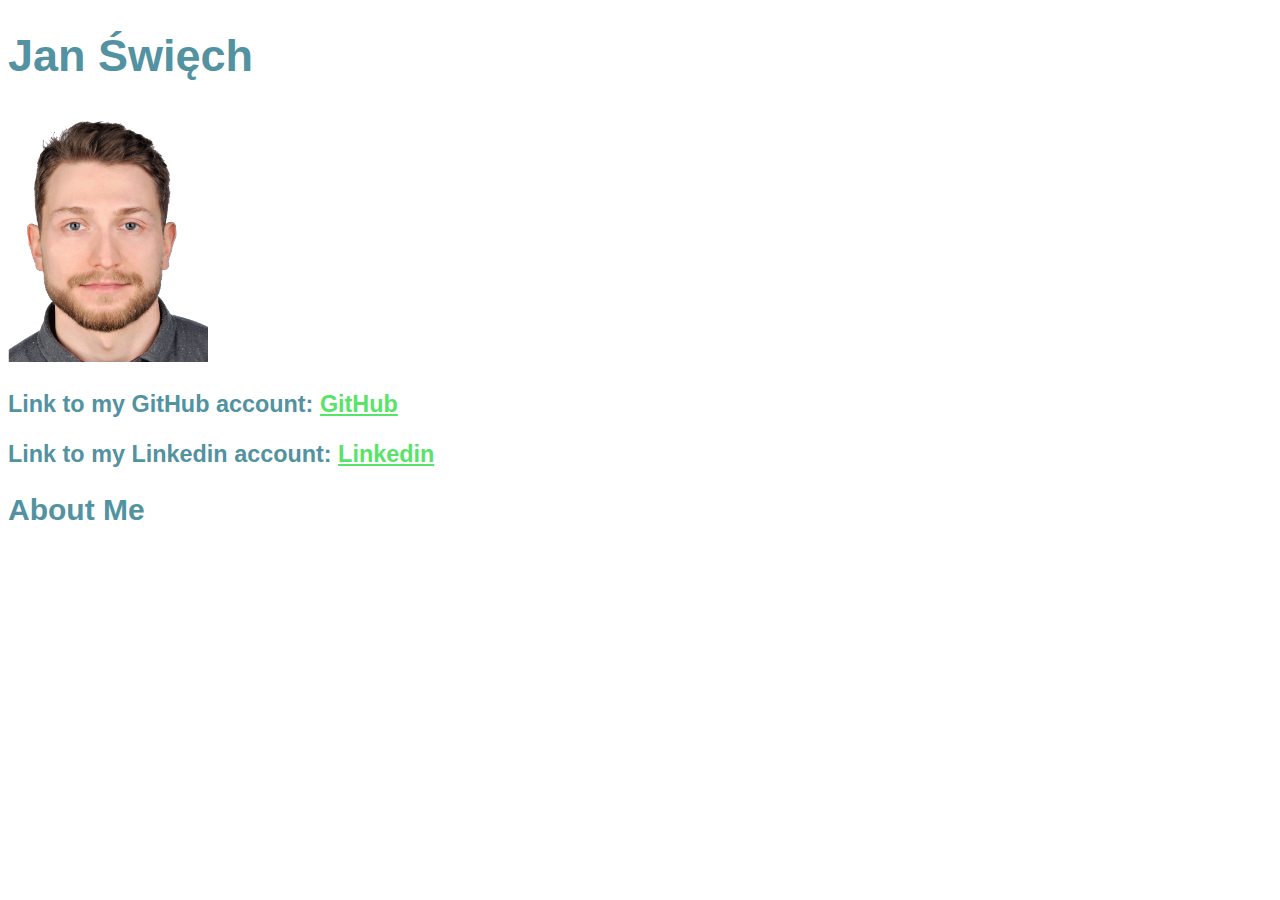
==== index.html @ 677b436c "Added main pic and some links" ====
<!DOCTYPE html>
<html lang="en">
  <head>
    <meta charset="UTF-8" />
    <meta name="viewport" content="width=device-width, initial-scale=1.0" />
    <title>Document</title>
    <link rel="stylesheet" href="style.css" type="text/css" />
  </head>
  <body>
    <h1>Jan Święch</h1>
    <img src="Images/main.png" width="200" height="250" />
    <h3>Link to my GitHub account: <a href="https://github.com/Swiech-Jan" target="_blank" title="My Github"> GitHub </a> 
    <h3>Link to my Linkedin account: <a href="https://www.linkedin.com/in/jan-%C5%9Bwi%C4%99ch-11257a197/" target="_blank" title="My Linkedin"> Linkedin </a>  
    <h2>About Me</h2>
    </body>
</html>
---- style.css ----
body {
  background-color: white;
  font-family: Verdana, Geneva, Tahoma, sans-serif;
  font-size: 20px;
  color: rgb(82, 146, 161);
}

h1 {
  font-family: Arial, Helvetica, sans-serif;
  font-size: 45px;
}
a:link {
  /*Unvisited link*/
  color: rgb(86, 228, 105);
}

a:visited {
  /*Visited link*/
  color: rgb(62, 163, 75);
}

a:hover {
  /*Hover link*/
  color: rgb(11, 145, 28);
}
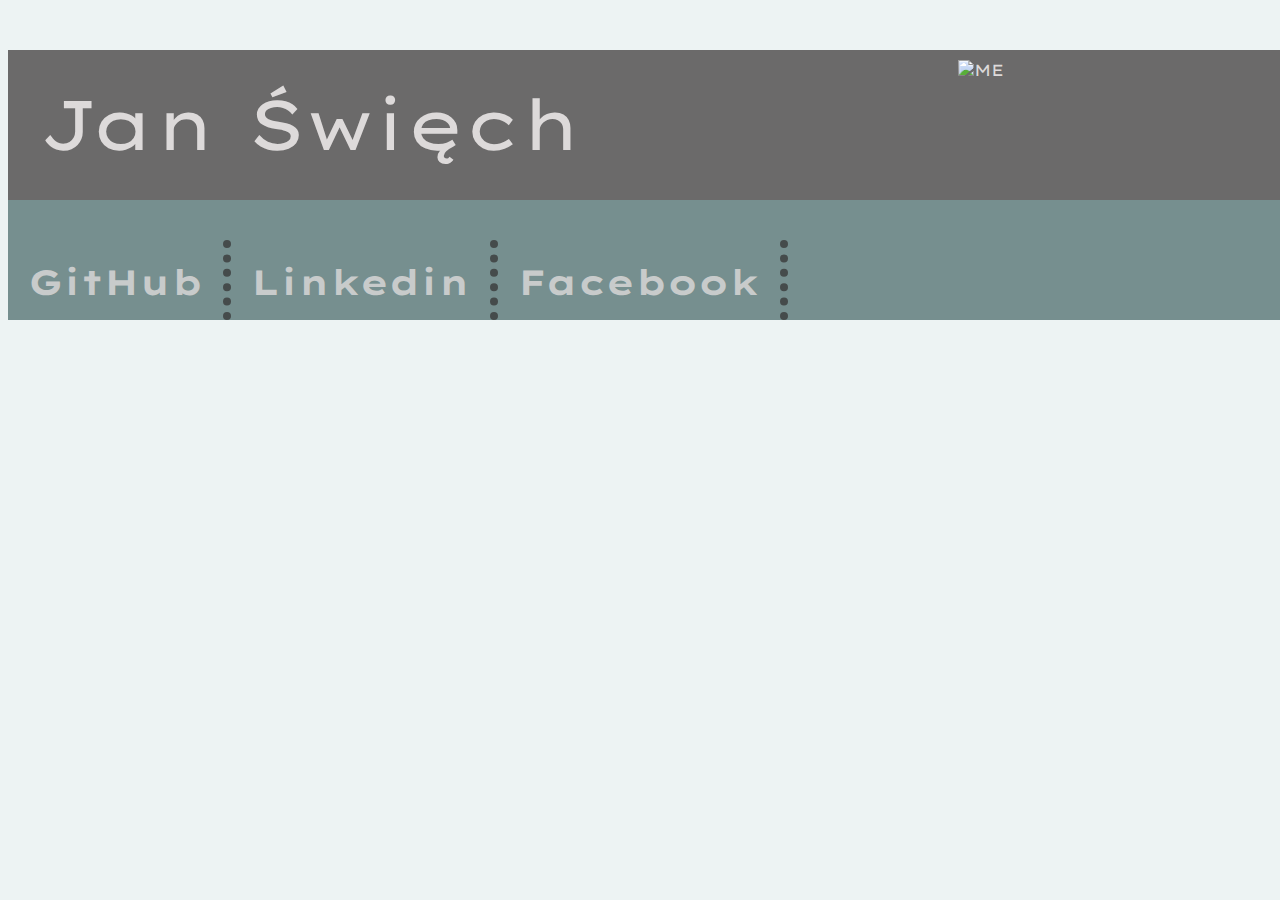
==== commit dbf4dac3: "New Commit" ====
--- a/index.html
+++ b/index.html
@@ -3,14 +3,33 @@
   <head>
     <meta charset="UTF-8" />
     <meta name="viewport" content="width=device-width, initial-scale=1.0" />
-    <title>Document</title>
-    <link rel="stylesheet" href="style.css" type="text/css" />
+    <title>My Portfolio</title>
+    <link rel="stylesheet" href="style.css" />
+    <link
+      href="https://fonts.googleapis.com/css2?family=Lexend+Peta&display=swap"
+      rel="stylesheet"
+    />
   </head>
   <body>
-    <h1>Jan Święch</h1>
-    <img src="Images/main.png" width="200" height="250" />
-    <h3>Link to my GitHub account: <a href="https://github.com/Swiech-Jan" target="_blank" title="My Github"> GitHub </a> 
-    <h3>Link to my Linkedin account: <a href="https://www.linkedin.com/in/jan-%C5%9Bwi%C4%99ch-11257a197/" target="_blank" title="My Linkedin"> Linkedin </a>  
-    <h2>About Me</h2>
-    </body>
+    <div id="container">
+      <div id="logo">
+        <div id="topbarL">
+          <img
+            src="Images/Jan Święch png2.png"
+            alt="ME"
+            width="300"
+            height="300"
+          />
+        </div>
+        <div id="topbarR">Jan Święch</div>
+        <div style="clear: both"></div>
+      </div>
+      <div id="menu">
+        <div class="option">GitHub</div>
+        <div class="option">Linkedin</div>
+        <div class="option">Facebook</div>
+        <div style="clear: both"></div>
+      </div>
+    </div>
+  </body>
 </html>
--- a/style.css
+++ b/style.css
@@ -1,25 +1,55 @@
 body {
-  background-color: white;
-  font-family: Verdana, Geneva, Tahoma, sans-serif;
-  font-size: 20px;
-  color: rgb(82, 146, 161);
+  font-family: "Lexend Peta", sans-serif;
+  color: rgb(221, 218, 218);
+  background-color: rgb(237, 243, 243);
 }
 
-h1 {
-  font-family: Arial, Helvetica, sans-serif;
-  font-size: 45px;
-}
-a:link {
-  /*Unvisited link*/
-  color: rgb(86, 228, 105);
+#container {
+  width: 1700px;
+  margin-left: auto;
+  margin-right: auto;
 }
 
-a:visited {
-  /*Visited link*/
-  color: rgb(62, 163, 75);
+#logo {
+  margin-top: 50px;
+  height: 150px;
+  background-color: rgb(107, 106, 106);
 }
 
-a:hover {
-  /*Hover link*/
-  color: rgb(11, 145, 28);
+#topbarL {
+  margin-top: 10px;
+  float: right;
+  margin-right: 700px;
+  width: 50px;
 }
+
+#topbarR {
+  float: left;
+  margin-top: 0px;
+  padding: 30px;
+  width: 800px;
+  font-size: 70px;
+}
+
+#menu {
+  background-color: rgb(118, 143, 143);
+  margin-top: 0px;
+}
+
+.option {
+  margin-left: 0px;
+  margin-top: 40px;
+  float: left;
+  min-width: 50px;
+  font-size: 35px;
+  font-weight: bold;
+  height: 40px;
+  padding: 20px;
+  border-right: 8px dotted rgb(58, 59, 59);
+  opacity: 0.8;
+}
+
+.option:hover {
+  background-color: rgb(95, 170, 204);
+  cursor: pointer;
+}
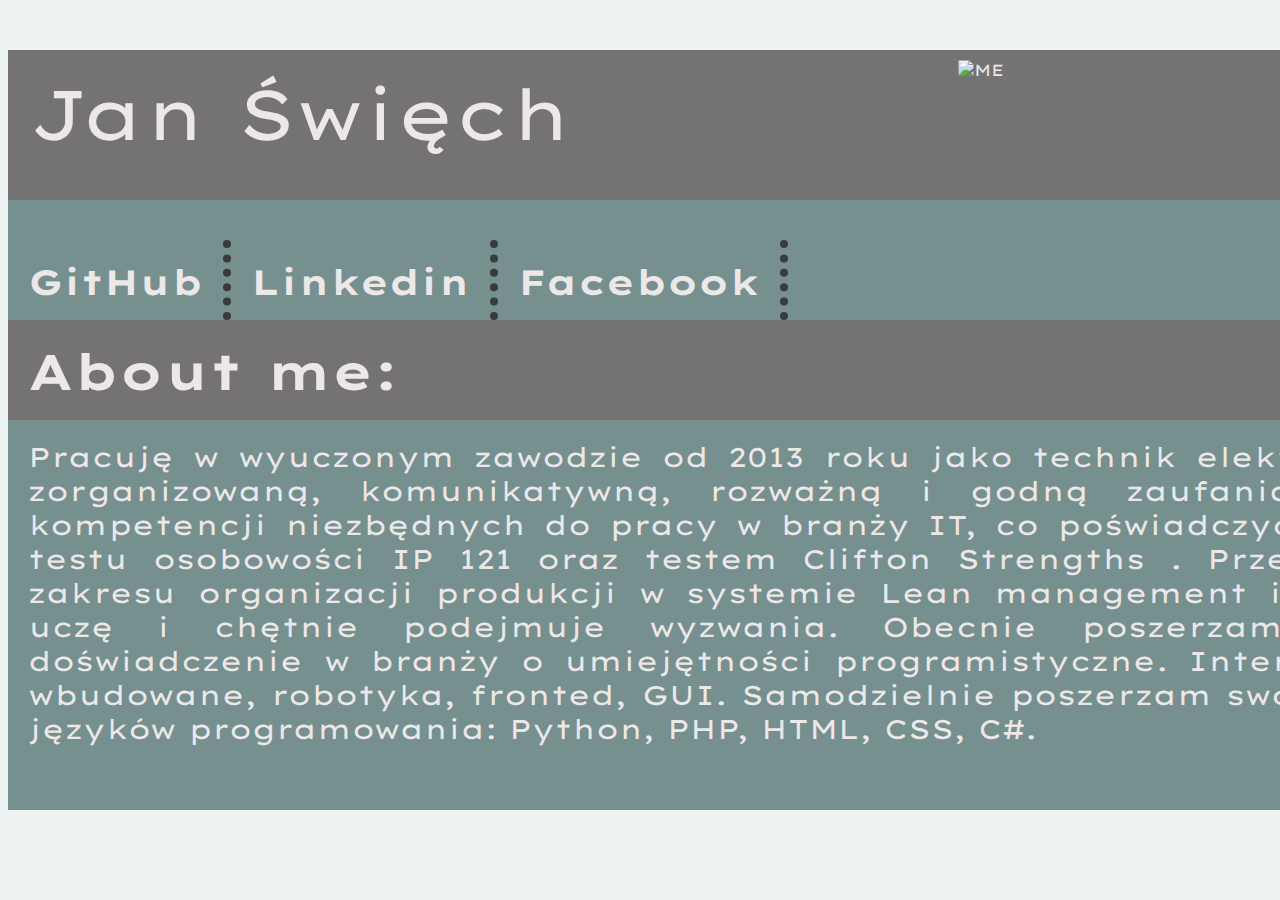
==== commit 8917465a: "About added" ====
--- a/index.html
+++ b/index.html
@@ -30,6 +30,25 @@
         <div class="option">Facebook</div>
         <div style="clear: both"></div>
       </div>
+
+      <div id="about">
+        About me:
+        <div style="clear: both"></div>
+      </div>
+
+      <div id="aboutTest">
+        Pracuję w wyuczonym zawodzie od 2013 roku jako technik elektronik.
+        jestem osobą zorganizowaną, komunikatywną, rozważną i godną zaufania.
+        Posiadam szereg kompetencji niezbędnych do pracy w branży IT, co
+        poświadczyć mogę certyfikatem testu osobowości IP 121 oraz testem
+        Clifton Strengths . Przeszedłem szkolenie z zakresu organizacji
+        produkcji w systemie Lean management i kanban. Szybko się uczę i chętnie
+        podejmuje wyzwania. Obecnie poszerzam swoje praktyczne doświadczenie w
+        branży o umiejętności programistyczne. Interesują mnie systemy
+        wbudowane, robotyka, fronted, GUI. Samodzielnie poszerzam swoją wiedzę w
+        zakresie języków programowania: Python, PHP, HTML, CSS, C#.
+        <div style="clear: both"></div>
+      </div>
     </div>
   </body>
 </html>
--- a/style.css
+++ b/style.css
@@ -1,6 +1,6 @@
 body {
   font-family: "Lexend Peta", sans-serif;
-  color: rgb(221, 218, 218);
+  color: rgb(236, 232, 232);
   background-color: rgb(237, 243, 243);
 }
 
@@ -13,7 +13,7 @@
 #logo {
   margin-top: 50px;
   height: 150px;
-  background-color: rgb(107, 106, 106);
+  background-color: rgb(116, 114, 114);
 }
 
 #topbarL {
@@ -26,7 +26,7 @@
 #topbarR {
   float: left;
   margin-top: 0px;
-  padding: 30px;
+  padding: 20px;
   width: 800px;
   font-size: 70px;
 }
@@ -46,10 +46,24 @@
   height: 40px;
   padding: 20px;
   border-right: 8px dotted rgb(58, 59, 59);
-  opacity: 0.8;
 }
 
 .option:hover {
   background-color: rgb(95, 170, 204);
   cursor: pointer;
 }
+
+#about {
+  background-color: rgb(116, 114, 114);
+  height: 60px;
+  font-size: 50px;
+  font-weight: bold;
+  padding: 20px;
+}
+
+#aboutTest {
+  background-color: rgb(118, 143, 143);
+  height: 350px;
+  font-size: 27px;
+  text-align: justify;
+  padding: 20px;
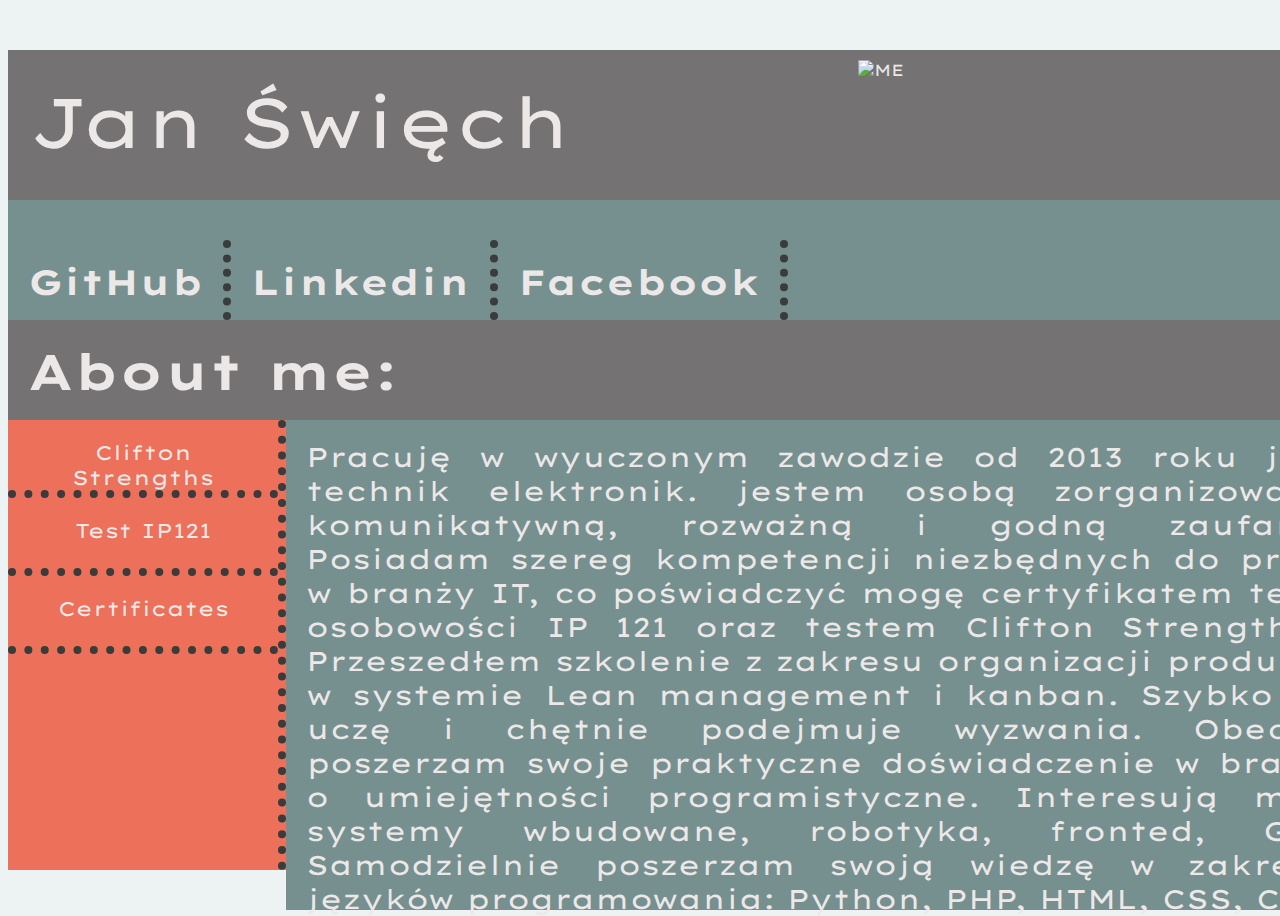
==== commit d47672b3: "Commit" ====
--- a/index.html
+++ b/index.html
@@ -13,7 +13,7 @@
   <body>
     <div id="container">
       <div id="logo">
-        <div id="topbarL">
+        <div id="topbarR">
           <img
             src="Images/Jan Święch png2.png"
             alt="ME"
@@ -21,7 +21,7 @@
             height="300"
           />
         </div>
-        <div id="topbarR">Jan Święch</div>
+        <div id="topbarL">Jan Święch</div>
         <div style="clear: both"></div>
       </div>
       <div id="menu">
@@ -33,6 +33,13 @@
 
       <div id="about">
         About me:
+        <div style="clear: both"></div>
+      </div>
+
+      <div id="sidebar">
+        <div class="optionL">Clifton Strengths </br></div>
+        <div class="optionL">Test IP121</br></div>
+        <div class="optionL">Certificates</br></div>
         <div style="clear: both"></div>
       </div>
 
@@ -48,6 +55,9 @@
         wbudowane, robotyka, fronted, GUI. Samodzielnie poszerzam swoją wiedzę w
         zakresie języków programowania: Python, PHP, HTML, CSS, C#.
         <div style="clear: both"></div>
+        <div id="footer>">
+
+        </div>
       </div>
     </div>
   </body>
--- a/style.css
+++ b/style.css
@@ -5,7 +5,7 @@
 }
 
 #container {
-  width: 1700px;
+  width: 1400px;
   margin-left: auto;
   margin-right: auto;
 }
@@ -16,18 +16,18 @@
   background-color: rgb(116, 114, 114);
 }
 
-#topbarL {
+#topbarR {
   margin-top: 10px;
   float: right;
-  margin-right: 700px;
+  margin-right: 500px;
   width: 50px;
 }
 
-#topbarR {
+#topbarL {
   float: left;
-  margin-top: 0px;
+  margin-top: 8px;
   padding: 20px;
-  width: 800px;
+  width: 600px;
   font-size: 70px;
 }
 
@@ -61,9 +61,41 @@
   padding: 20px;
 }
 
+.optionL {
+  font-size: 20px;
+  background-color: rgb(236, 112, 90);
+  height: 30px;
+  padding: 20px;
+  border-bottom: 8px dotted rgb(58, 59, 59);
+}
+
+.optionL:hover {
+  background-color: rgb(95, 170, 204);
+  color: white;
+  cursor: pointer;
+}
+
+#sidebar {
+  float: left;
+  width: 270px;
+  height: 450px;
+  padding: 0px;
+  background-color: rgb(236, 112, 90);
+  text-align: center;
+  font-size: 25px;
+  border-right: 8px dotted rgb(58, 59, 59);
+}
+
 #aboutTest {
+  float: left;
+  width: 1042px;
   background-color: rgb(118, 143, 143);
-  height: 350px;
+  height: 450px;
   font-size: 27px;
   text-align: justify;
   padding: 20px;
+}
+
+#footer {
+  clear: both;
+}
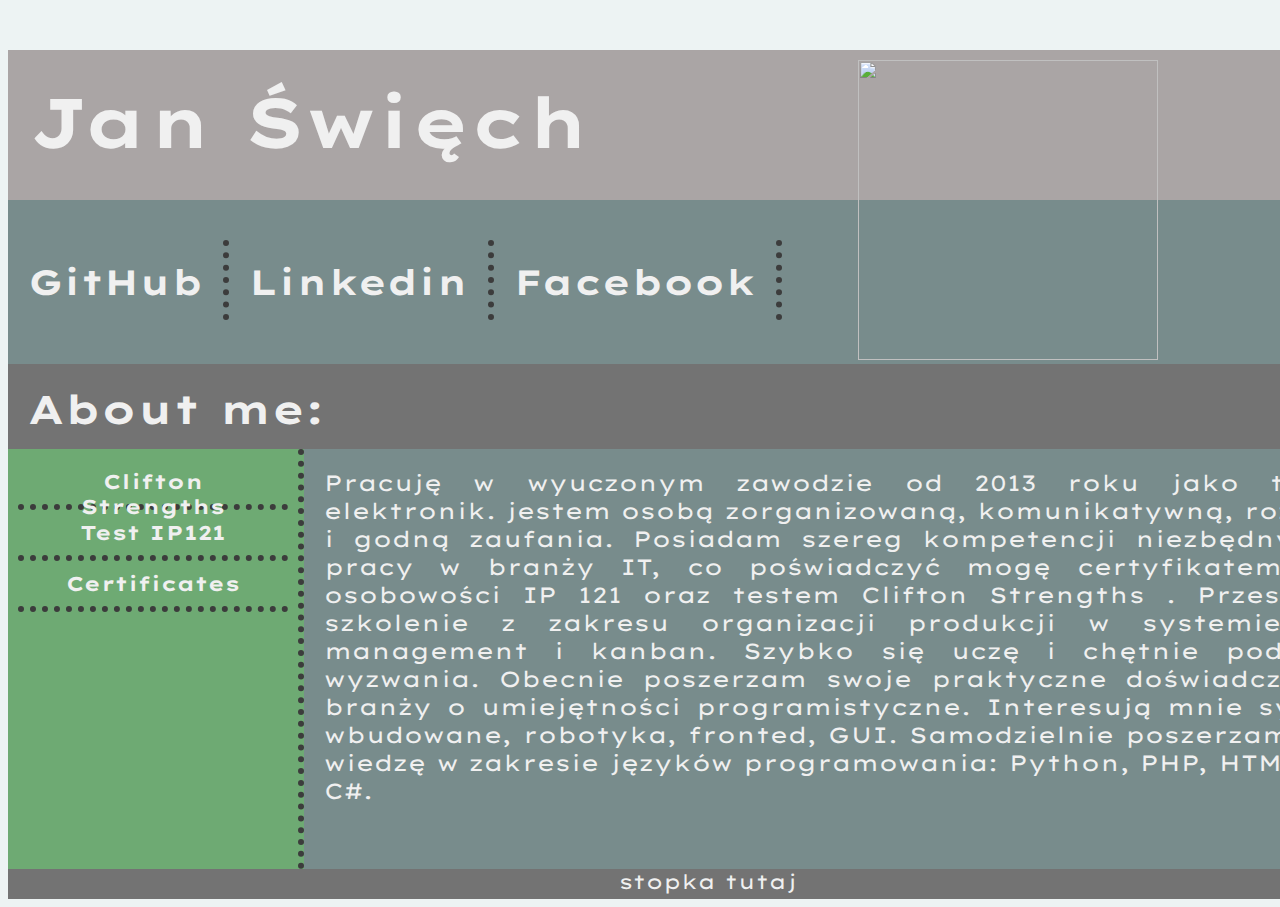
==== commit 3da52806: "Commit" ====
--- a/index.html
+++ b/index.html
@@ -16,7 +16,6 @@
         <div id="topbarR">
           <img
             src="Images/Jan Święch png2.png"
-            alt="ME"
             width="300"
             height="300"
           />
@@ -30,19 +29,16 @@
         <div class="option">Facebook</div>
         <div style="clear: both"></div>
       </div>
-
       <div id="about">
         About me:
         <div style="clear: both"></div>
       </div>
-
       <div id="sidebar">
         <div class="optionL">Clifton Strengths </br></div>
         <div class="optionL">Test IP121</br></div>
         <div class="optionL">Certificates</br></div>
         <div style="clear: both"></div>
       </div>
-
       <div id="aboutTest">
         Pracuję w wyuczonym zawodzie od 2013 roku jako technik elektronik.
         jestem osobą zorganizowaną, komunikatywną, rozważną i godną zaufania.
@@ -55,10 +51,11 @@
         wbudowane, robotyka, fronted, GUI. Samodzielnie poszerzam swoją wiedzę w
         zakresie języków programowania: Python, PHP, HTML, CSS, C#.
         <div style="clear: both"></div>
-        <div id="footer>">
-
+      </div>
+      <div id="footer">
+          stopka tutaj
+          <div style="clear: both"></div>
         </div>
-      </div>
     </div>
   </body>
 </html>
--- a/style.css
+++ b/style.css
@@ -1,6 +1,6 @@
 body {
   font-family: "Lexend Peta", sans-serif;
-  color: rgb(236, 232, 232);
+  color: rgb(240, 240, 240);
   background-color: rgb(237, 243, 243);
 }
 
@@ -13,7 +13,8 @@
 #logo {
   margin-top: 50px;
   height: 150px;
-  background-color: rgb(116, 114, 114);
+  font-weight: bold;
+  background-color: rgb(170, 165, 165);
 }
 
 #topbarR {
@@ -32,7 +33,7 @@
 }
 
 #menu {
-  background-color: rgb(118, 143, 143);
+  background-color: rgb(120, 140, 140);
   margin-top: 0px;
 }
 
@@ -45,57 +46,58 @@
   font-weight: bold;
   height: 40px;
   padding: 20px;
-  border-right: 8px dotted rgb(58, 59, 59);
+  border-right: 6px dotted rgb(60, 60, 60);
 }
 
 .option:hover {
-  background-color: rgb(95, 170, 204);
+  background-color: rgb(95, 170, 205);
   cursor: pointer;
 }
 
 #about {
-  background-color: rgb(116, 114, 114);
-  height: 60px;
-  font-size: 50px;
+  background-color: rgb(115, 115, 115);
+  height: 45px;
+  font-size: 40px;
   font-weight: bold;
   padding: 20px;
 }
 
 .optionL {
   font-size: 20px;
-  background-color: rgb(236, 112, 90);
-  height: 30px;
-  padding: 20px;
-  border-bottom: 8px dotted rgb(58, 59, 59);
+  height: 25px;
+  padding: 10px;
+  font-weight: bold;
+  border-bottom: 6px dotted rgb(60, 60, 60);
 }
 
 .optionL:hover {
-  background-color: rgb(95, 170, 204);
-  color: white;
+  background-color: rgb(95, 170, 205);
   cursor: pointer;
 }
 
 #sidebar {
   float: left;
   width: 270px;
-  height: 450px;
-  padding: 0px;
-  background-color: rgb(236, 112, 90);
+  height: 400px;
+  padding: 10px;
+  background-color: rgb(110, 170, 115);
   text-align: center;
-  font-size: 25px;
-  border-right: 8px dotted rgb(58, 59, 59);
+  border-right: 6px dotted rgb(60, 60, 60);
 }
 
 #aboutTest {
-  float: left;
-  width: 1042px;
-  background-color: rgb(118, 143, 143);
-  height: 450px;
-  font-size: 27px;
+  float: right;
+  width: 1064px;
+  background-color: rgb(120, 140, 140);
+  height: 380px;
+  font-size: 22px;
   text-align: justify;
   padding: 20px;
 }
 
 #footer {
-  clear: both;
+  background-color: rgb(115, 115, 115);
+  font-size: 20px;
+  text-align: center;
+  padding: 5px;
 }
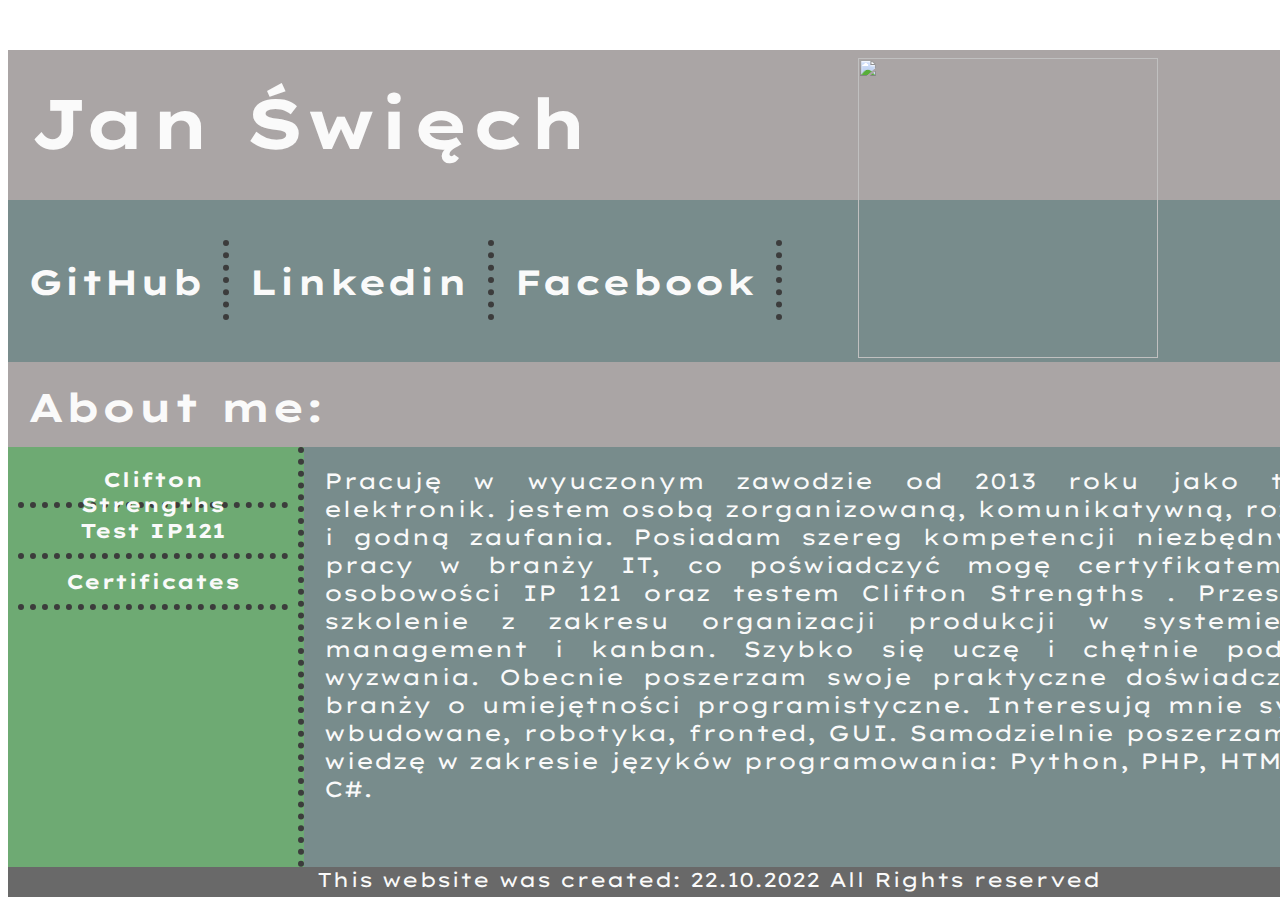
==== commit ff2cd252: "Style update" ====
--- a/index.html
+++ b/index.html
@@ -10,35 +10,36 @@
       rel="stylesheet"
     />
   </head>
+
   <body>
+
     <div id="container">
-      <div id="logo">
-        <div id="topbarR">
+
+      <div id="topBar">
+        <div id="title">Jan Święch</div>
+        <div id="image">
           <img
             src="Images/Jan Święch png2.png"
             width="300"
-            height="300"
-          />
+            height="300"/>
         </div>
-        <div id="topbarL">Jan Święch</div>
-        <div style="clear: both"></div>
       </div>
-      <div id="menu">
+  
+      <div id="menu1">
         <div class="option">GitHub</div>
         <div class="option">Linkedin</div>
         <div class="option">Facebook</div>
         <div style="clear: both"></div>
       </div>
-      <div id="about">
-        About me:
-        <div style="clear: both"></div>
-      </div>
+
+      <div id="about"> About me: </div>
+
       <div id="sidebar">
         <div class="optionL">Clifton Strengths </br></div>
         <div class="optionL">Test IP121</br></div>
         <div class="optionL">Certificates</br></div>
-        <div style="clear: both"></div>
       </div>
+
       <div id="aboutTest">
         Pracuję w wyuczonym zawodzie od 2013 roku jako technik elektronik.
         jestem osobą zorganizowaną, komunikatywną, rozważną i godną zaufania.
@@ -50,12 +51,10 @@
         branży o umiejętności programistyczne. Interesują mnie systemy
         wbudowane, robotyka, fronted, GUI. Samodzielnie poszerzam swoją wiedzę w
         zakresie języków programowania: Python, PHP, HTML, CSS, C#.
-        <div style="clear: both"></div>
       </div>
-      <div id="footer">
-          stopka tutaj
-          <div style="clear: both"></div>
-        </div>
+
+      <div id="footer"> This website was created: 22.10.2022 All Rights reserved </div>
+
     </div>
   </body>
 </html>
--- a/style.css
+++ b/style.css
@@ -1,49 +1,45 @@
 body {
   font-family: "Lexend Peta", sans-serif;
-  color: rgb(240, 240, 240);
-  background-color: rgb(237, 243, 243);
+  color: rgb(250, 250, 250);
 }
 
 #container {
   width: 1400px;
   margin-left: auto;
   margin-right: auto;
-}
-
-#logo {
-  margin-top: 50px;
-  height: 150px;
-  font-weight: bold;
   background-color: rgb(170, 165, 165);
 }
 
-#topbarR {
-  margin-top: 10px;
+#topBar {
+  margin-top: 50px;
+  height: 150px;
+}
+
+#title {
+  float: left;
+  margin-top: 9px;
+  padding: 20px;
+  font-size: 70px;
+  font-weight: bold;
+}
+
+#image {
   float: right;
+  margin-top: 8px;
   margin-right: 500px;
   width: 50px;
 }
 
-#topbarL {
-  float: left;
-  margin-top: 8px;
-  padding: 20px;
-  width: 600px;
-  font-size: 70px;
-}
-
-#menu {
+#menu1 {
   background-color: rgb(120, 140, 140);
-  margin-top: 0px;
+  font-size: 35px;
+  font-weight: bold;
 }
 
 .option {
-  margin-left: 0px;
+  float: left;
   margin-top: 40px;
-  float: left;
   min-width: 50px;
-  font-size: 35px;
-  font-weight: bold;
   height: 40px;
   padding: 20px;
   border-right: 6px dotted rgb(60, 60, 60);
@@ -55,11 +51,20 @@
 }
 
 #about {
-  background-color: rgb(115, 115, 115);
   height: 45px;
   font-size: 40px;
   font-weight: bold;
   padding: 20px;
+}
+
+#sidebar {
+  float: left;
+  width: 270px;
+  height: 400px;
+  padding: 10px;
+  background-color: rgb(110, 170, 115);
+  text-align: center;
+  border-right: 6px dotted rgb(60, 60, 60);
 }
 
 .optionL {
@@ -75,18 +80,8 @@
   cursor: pointer;
 }
 
-#sidebar {
+#aboutTest {
   float: left;
-  width: 270px;
-  height: 400px;
-  padding: 10px;
-  background-color: rgb(110, 170, 115);
-  text-align: center;
-  border-right: 6px dotted rgb(60, 60, 60);
-}
-
-#aboutTest {
-  float: right;
   width: 1064px;
   background-color: rgb(120, 140, 140);
   height: 380px;
@@ -96,7 +91,7 @@
 }
 
 #footer {
-  background-color: rgb(115, 115, 115);
+  background-color: rgb(105, 105, 105);
   font-size: 20px;
   text-align: center;
   padding: 5px;
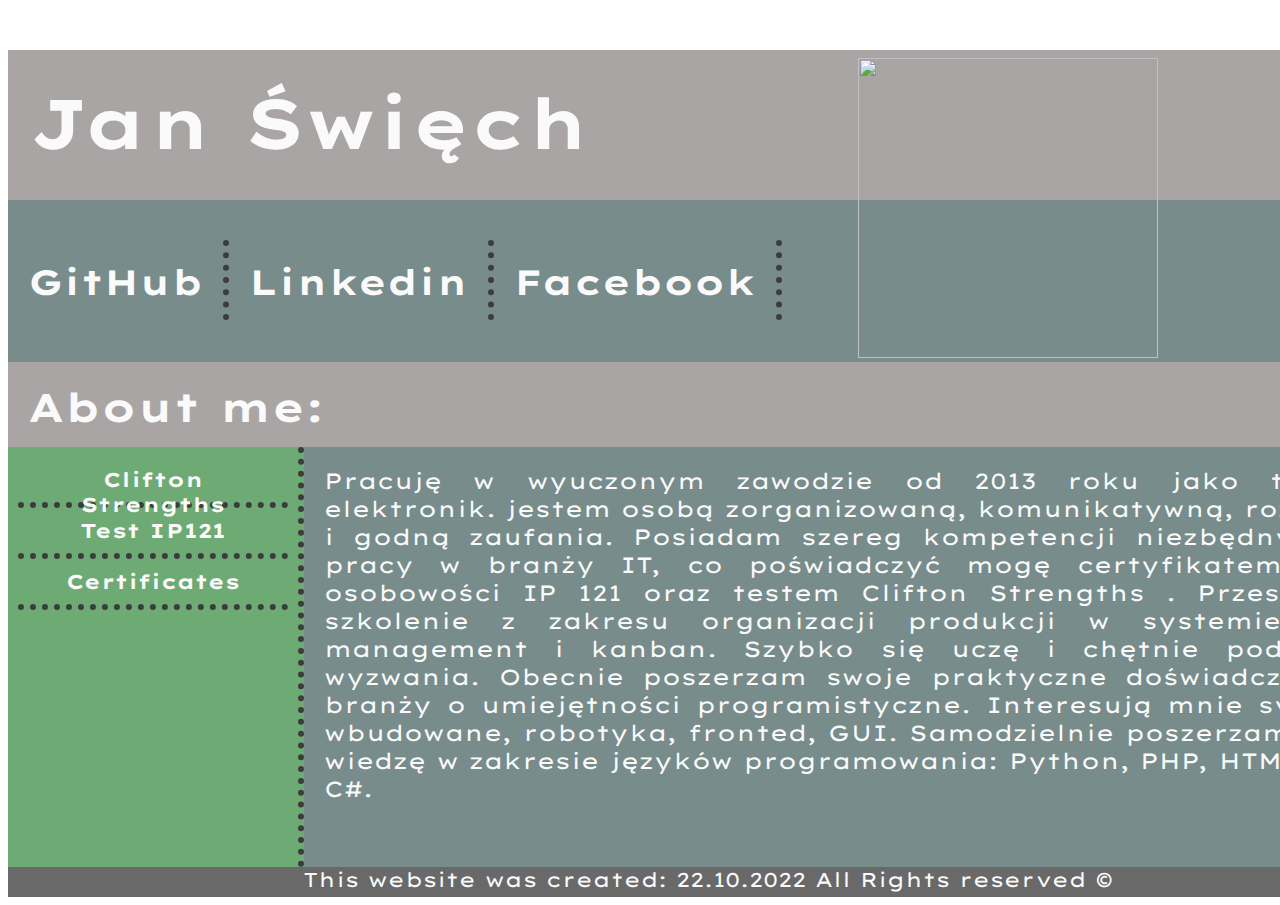
==== commit cb04aeec: "Updated HTML" ====
--- a/index.html
+++ b/index.html
@@ -53,7 +53,7 @@
         zakresie języków programowania: Python, PHP, HTML, CSS, C#.
       </div>
 
-      <div id="footer"> This website was created: 22.10.2022 All Rights reserved </div>
+      <div id="footer"> This website was created: 22.10.2022 All Rights reserved &copy </div>
 
     </div>
   </body>
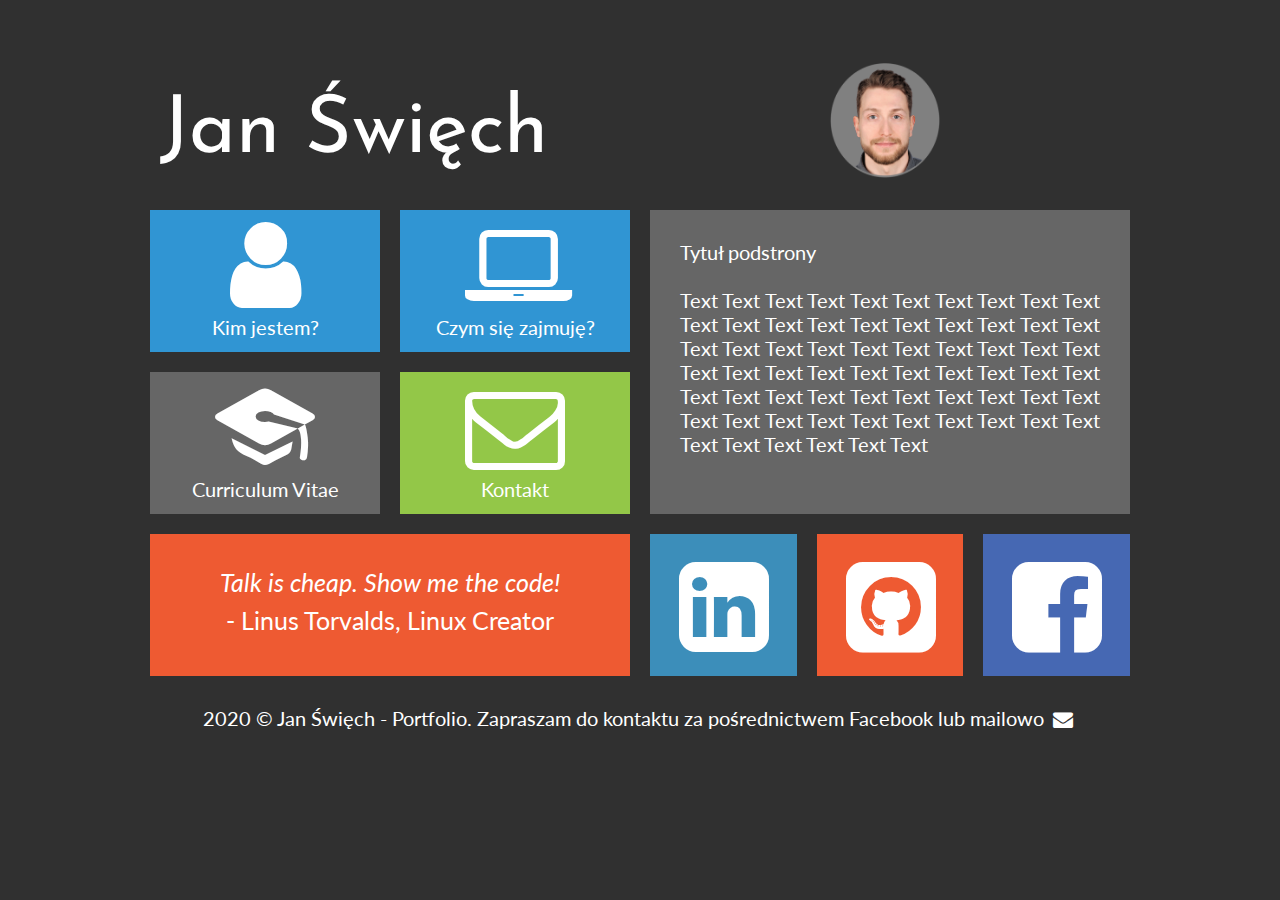
==== commit 234f1643: "Portfolio rebuild, new syles added" ====
--- a/index.html
+++ b/index.html
@@ -1,60 +1,89 @@
 <!DOCTYPE html>
+	
 <html lang="en">
-  <head>
-    <meta charset="UTF-8" />
-    <meta name="viewport" content="width=device-width, initial-scale=1.0" />
-    <title>My Portfolio</title>
-    <link rel="stylesheet" href="style.css" />
-    <link
-      href="https://fonts.googleapis.com/css2?family=Lexend+Peta&display=swap"
-      rel="stylesheet"
-    />
-  </head>
+		
+	<head>
+		<meta charset="utf-8" />
+		<meta http-equiv="X-UA-Compatible" content="IE=edge,chrome=1" />
+		<title>Jan Święch - Portfolio</title>
+		<meta name="description" content="Stworzę dla Ciebie wyjątkową stronę www! Zatrudnij programistę webowego: PHP, JavaScript, HTML, CSS, MySQL, WordPress, Joomla, Drupal." />
+		<meta name="keywords" content="zamów, stronę, tworzenie, www, programista, portfolio, php, javascript, html, css, WordPress, Joomla, Drupal" />
+		<link rel="stylesheet" href="style.css"/>
+		<link rel="stylesheet" href="css/fontello.css"/>
+		<link href="https://fonts.googleapis.com/css2?family=Josefin+Sans&family=Lato:wght@400;700&display=swap" rel="stylesheet">
+	</head>
+	
+		<body>
+			<div id="container">
+			
+				<div class="rectangle">
+					<div id="logo"><a href="zatrudnij-programiste-webowego" class="logolink">Jan Święch</a></div>
+					<div id="photo"><img src="images/main.png" width="110" height="115"></div>
+					<div style="clear:both"></div>
+				</div>
+				
+				<div class="square">
+				
+					<div class="tile1"><a href="kim-jestem" class="tilelink"><i class="icon-user"></i><br/>Kim jestem?</a>
+					</div>
+				
+				
+					<div class="tile1"><a href="oferta-tworzenie-stron-www" class="tilelink"><i class="icon-laptop"></i><br/>Czym się zajmuję?</a>
+					</div>
+				
+					<div style="clear:both"></div>
+					
+					<div class="tile2">
+						<a href="cv-programista-php-javascript" class="tilelink">
+						<i class="icon-graduation-cap"></i><br/>Curriculum Vitae
+						<a href="cv.html" class="tilelink">
+						</a>
+					</div>
+					
+					<div class="tile3">
+						<a href="kontakt-programista-php" class="tilelink">
+						<i class="icon-mail"></i><br/>Kontakt
+						</a>
+					</div>
+						
+					
+					<div style="clear:both"></div>
+					
+					<div class="tile4"><i>Talk is cheap. Show me the code!</i><br/>- Linus Torvalds, Linux Creator
+					</div>
+					
+				</div>
+				
+				<div class="square">
+				
+					<div class="tile5">
+					Tytuł podstrony <br/><br/>
+					 Text Text Text Text Text Text Text Text Text Text Text Text Text Text Text Text Text Text Text Text Text Text Text Text Text Text Text Text Text Text Text Text Text Text Text Text Text Text Text Text Text Text Text Text Text Text Text Text Text Text Text Text Text Text Text Text Text Text Text Text Text Text Text Text Text Text
+					</div>
+					
+					<div class="linkedin">
+						<a href="https://www.linkedin.com/in/jan-%C5%9Bwi%C4%99ch-11257a197/" target="_blank" class="sociallink"><i class="icon-linkedin-squared"></i></a>
+					</div>
+					
+					
+					<div class="github">
+						<a href="https://github.com/Swiech-Jan" target="_blank" class="sociallink"><i class="icon-github-squared"></i></a>
+					</div>
+					
+					<div class="facebook">
+						<a href="https://www.facebook.com/profile.php?id=100000577855438" target="_blank" class="sociallink"><i class="icon-facebook-squared"></i></a>
+					</div>
+					
+					<div style="clear:both"></div>
+					
+				</div>
+				
+				<div style="clear:both"></div>
+				
+				<div class="rectangle">2020 &copy; Jan Święch - Portfolio. Zapraszam do kontaktu za pośrednictwem Facebook lub mailowo <i class="icon-mail-alt"></i>
+				</div>
 
-  <body>
-
-    <div id="container">
-
-      <div id="topBar">
-        <div id="title">Jan Święch</div>
-        <div id="image">
-          <img
-            src="Images/Jan Święch png2.png"
-            width="300"
-            height="300"/>
-        </div>
-      </div>
-  
-      <div id="menu1">
-        <div class="option">GitHub</div>
-        <div class="option">Linkedin</div>
-        <div class="option">Facebook</div>
-        <div style="clear: both"></div>
-      </div>
-
-      <div id="about"> About me: </div>
-
-      <div id="sidebar">
-        <div class="optionL">Clifton Strengths </br></div>
-        <div class="optionL">Test IP121</br></div>
-        <div class="optionL">Certificates</br></div>
-      </div>
-
-      <div id="aboutTest">
-        Pracuję w wyuczonym zawodzie od 2013 roku jako technik elektronik.
-        jestem osobą zorganizowaną, komunikatywną, rozważną i godną zaufania.
-        Posiadam szereg kompetencji niezbędnych do pracy w branży IT, co
-        poświadczyć mogę certyfikatem testu osobowości IP 121 oraz testem
-        Clifton Strengths . Przeszedłem szkolenie z zakresu organizacji
-        produkcji w systemie Lean management i kanban. Szybko się uczę i chętnie
-        podejmuje wyzwania. Obecnie poszerzam swoje praktyczne doświadczenie w
-        branży o umiejętności programistyczne. Interesują mnie systemy
-        wbudowane, robotyka, fronted, GUI. Samodzielnie poszerzam swoją wiedzę w
-        zakresie języków programowania: Python, PHP, HTML, CSS, C#.
-      </div>
-
-      <div id="footer"> This website was created: 22.10.2022 All Rights reserved &copy </div>
-
-    </div>
-  </body>
+			</div>
+		</body>
+		
 </html>
--- a/style.css
+++ b/style.css
@@ -1,98 +1,202 @@
-body {
-  font-family: "Lexend Peta", sans-serif;
-  color: rgb(250, 250, 250);
-}
-
-#container {
-  width: 1400px;
-  margin-left: auto;
-  margin-right: auto;
-  background-color: rgb(170, 165, 165);
-}
-
-#topBar {
-  margin-top: 50px;
-  height: 150px;
-}
-
-#title {
-  float: left;
-  margin-top: 9px;
-  padding: 20px;
-  font-size: 70px;
-  font-weight: bold;
-}
-
-#image {
-  float: right;
-  margin-top: 8px;
-  margin-right: 500px;
-  width: 50px;
-}
-
-#menu1 {
-  background-color: rgb(120, 140, 140);
-  font-size: 35px;
-  font-weight: bold;
-}
-
-.option {
-  float: left;
-  margin-top: 40px;
-  min-width: 50px;
-  height: 40px;
-  padding: 20px;
-  border-right: 6px dotted rgb(60, 60, 60);
-}
-
-.option:hover {
-  background-color: rgb(95, 170, 205);
-  cursor: pointer;
-}
-
-#about {
-  height: 45px;
-  font-size: 40px;
-  font-weight: bold;
-  padding: 20px;
-}
-
-#sidebar {
-  float: left;
-  width: 270px;
-  height: 400px;
-  padding: 10px;
-  background-color: rgb(110, 170, 115);
-  text-align: center;
-  border-right: 6px dotted rgb(60, 60, 60);
-}
-
-.optionL {
-  font-size: 20px;
-  height: 25px;
-  padding: 10px;
-  font-weight: bold;
-  border-bottom: 6px dotted rgb(60, 60, 60);
-}
-
-.optionL:hover {
-  background-color: rgb(95, 170, 205);
-  cursor: pointer;
-}
-
-#aboutTest {
-  float: left;
-  width: 1064px;
-  background-color: rgb(120, 140, 140);
-  height: 380px;
-  font-size: 22px;
-  text-align: justify;
-  padding: 20px;
-}
-
-#footer {
-  background-color: rgb(105, 105, 105);
-  font-size: 20px;
-  text-align: center;
-  padding: 5px;
-}
+body{
+	background-color: #303030;
+	color: #ffffff;
+	font-family: 'Lato', sans-serif;
+	font-size:20px;
+	
+}
+
+#container{
+	width: 1000px;
+	margin-left:auto;
+	margin-right:auto;
+	margin-top:60px;
+}
+
+.rectangle{
+	width: 960px;
+	margin:20px;
+	text-align:center;
+	height: 120px;
+}
+
+.square{
+	width:50%;
+	float:left;
+}
+
+#logo{
+	float:left;
+	font-family: 'Josefin Sans', sans-serif;
+	font-size:80px;
+	width:600px;	
+	text-align:left;
+	margin-top:32px;
+}
+
+.logolink{
+	color:#ffffff;
+	text-decoration:none;
+}
+
+#photo{
+	float:left;
+	margin-left: 70px;
+	margin-top:3px;
+}
+
+.tile1{
+	float:left;
+	margin: 10px;
+	width: 230px;
+	height: 142px;
+	background-color: #3095d3;
+	text-align:center;
+}
+.tile1:hover{
+	background-color: #2084c2;
+}
+
+
+
+.tile2{
+	float:left;
+	margin: 10px;
+	width: 230px;
+	height: 142px;
+	background-color: #666666;
+	text-align:center;
+}
+.tile2:hover{
+	background-color: #555555;
+}
+
+.tile3{
+	float:left;
+	margin: 10px;
+	width: 230px;
+	height: 142px;
+	background-color: #93c748;
+	text-align:center;
+}
+.tile3:hover{
+	background-color: #82b637;
+}
+
+.tile4{
+	margin: 10px;
+	width: 420px;
+	height: 82px;
+	background-color: #ee5a32;
+	text-align:center;
+	font-size:25px;
+	padding:30px;
+	line-height:150%;
+}
+
+
+.tile5{
+	margin: 10px;
+	width: 420px;
+	height: 244px;
+	background-color:#666666;
+	text-align:justify;
+	padding:30px;
+	
+}
+
+.linkedin{
+	float:left;
+	margin: 10px;
+	width: 147px;
+	height: 142px;
+	background-color: #3c8eba;
+	text-align:center;
+}
+.linkedin:hover{
+	background-color: #2084c2;
+}
+
+
+.facebook{
+	float:left;
+	margin: 10px;
+	width: 147px;
+	height: 142px;
+	background-color: #4668b3;
+	text-align:center;
+}
+.facebook:hover{
+	background-color: #3557a2;
+}
+
+.github{
+	float:left;
+	margin: 10px;
+	width: 146px;
+	height: 142px;
+	background-color: #ee5a32;
+	text-align:center;
+}
+.github:hover{
+	background-color: #dd4921;
+}
+
+
+a.tilelink
+{
+	color: #ffffff;
+	text-decoration:none;
+	display:block;
+ 	width: 230px;
+	height: 142px;
+}
+
+
+a.sociallink
+{
+	color: #ffffff;
+	text-decoration:none;
+	display:block;
+	width:145px;
+	height:142px;
+}
+
+
+
+
+
+
+
+
+
+
+
+
+
+
+
+
+
+
+
+
+
+
+
+
+
+
+
+
+
+
+
+
+
+
+
+
+
+
+
--- a/css/fontello.css
+++ b/css/fontello.css
@@ -0,0 +1,79 @@
+@font-face {
+  font-family: 'fontello';
+  src: url('../font/fontello.eot?53123698');
+  src: url('../font/fontello.eot?53123698#iefix') format('embedded-opentype'),
+       url('../font/fontello.woff2?53123698') format('woff2'),
+       url('../font/fontello.woff?53123698') format('woff'),
+       url('../font/fontello.ttf?53123698') format('truetype'),
+       url('../font/fontello.svg?53123698#fontello') format('svg');
+  font-weight: normal;
+  font-style: normal;
+}
+/* Chrome hack: SVG is rendered more smooth in Windozze. 100% magic, uncomment if you need it. */
+/* Note, that will break hinting! In other OS-es font will be not as sharp as it could be */
+/*
+@media screen and (-webkit-min-device-pixel-ratio:0) {
+  @font-face {
+    font-family: 'fontello';
+    src: url('../font/fontello.svg?53123698#fontello') format('svg');
+  }
+}
+*/
+ 
+ [class^="icon-"]:before, [class*=" icon-"]:before {
+  font-family: "fontello";
+  font-style: normal;
+  font-weight: normal;
+  speak: never;
+ 
+  display: inline-block;
+  text-decoration: inherit;
+  width: 1em;
+  margin-right: .2em;
+  text-align: center;
+  /* opacity: .8; */
+ 
+  /* For safety - reset parent styles, that can break glyph codes*/
+  font-variant: normal;
+  text-transform: none;
+ 
+  /* fix buttons height, for twitter bootstrap */
+  line-height: 1em;
+ 
+  /* Animation center compensation - margins should be symmetric */
+  /* remove if not needed */
+  margin-left: .2em;
+ 
+  /* you can be more comfortable with increased icons size */
+  /* font-size: 120%; */
+ 
+  /* Font smoothing. That was taken from TWBS */
+  -webkit-font-smoothing: antialiased;
+  -moz-osx-font-smoothing: grayscale;
+ 
+  /* Uncomment for 3D effect */
+  /* text-shadow: 1px 1px 1px rgba(127, 127, 127, 0.3); */
+}
+ 
+.icon-mail:before { content: '\e800'; margin-top:5px; font-size:100px; } /* '' */
+.icon-user:before { content: '\e801'; margin-top:5px; font-size:100px; } /* '' */
+.icon-graduation-cap:before { content: '\e802'; margin-top:5px; font-size:100px; } /* '' */
+.icon-laptop:before { content: '\f109'; margin-top:5px; font-size:100px; } /* '' */
+
+.icon-github-squared:before { content: '\f300'; margin:21px; font-size: 105px; } /* '' */
+.icon-facebook-squared:before { content: '\f308'; margin:21px; font-size: 105px; } /* '' */
+.icon-linkedin-squared:before { content: '\f30c'; margin:21px; font-size: 105px; } /* '' */
+
+.icon-mail-alt:before { content: '\f0e0'; } /* '' */
+
+
+
+
+
+
+
+
+
+
+
+
